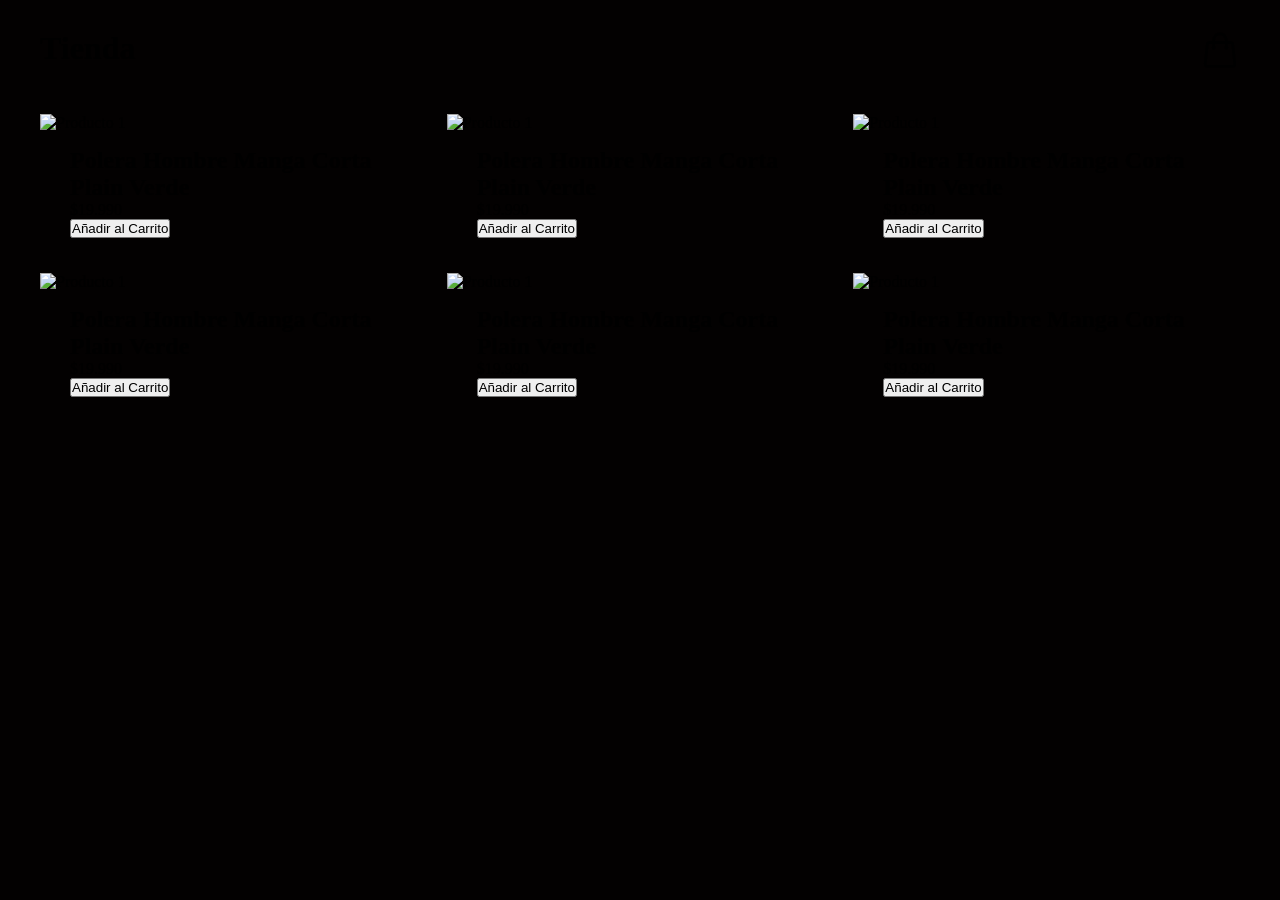
==== index.html @ 3d9fa872 "organizacion de los items" ====
<!DOCTYPE html>
<html lang="es">
<head>
    <meta charset="UTF-8">
    <meta name="viewport" content="width=device-width, initial-scale=1.0">
    <title>Tienda</title>
    <link rel="stylesheet" href="styles.css">
</head>
<body>
    <header>
        <h1>Tienda</h1>

        <div class="cart">
            <svg xmlns="http://www.w3.org/2000/svg" 
            fill="none"
             viewBox="0 0 24 24"
              stroke-width="1.5" 
              stroke="currentColor" 
              class="icon-cart">
             
  <path stroke-linecap="round" stroke-linejoin="round" d="M15.75 10.5V6a3.75 3.75 0 1 0-7.5 0v4.5m11.356-1.993 1.263 12c.07.665-.45 1.243-1.119 1.243H4.25a1.125 1.125 0 0 1-1.12-1.243l1.264-12A1.125 1.125 0 0 1 5.513 7.5h12.974c.576 0 1.059.435 1.119 1.007ZM8.625 10.5a.375.375 0 1 1-.75 0 .375.375 0 0 1 .75 0Zm7.5 0a.375.375 0 1 1-.75 0 .375.375 0 0 1 .75 0Z" />
</svg>
        </div>
    </header>

    <div class = "containerItems">
        <div>
            <figure>
                <img src="https://froens.cl/cdn/shop/files/froens-polera-hombre-manga-corta-plain-verde-frontal.webp?v=1769544587&width=1200" alt="Producto 1" />
            </figure>
            <div class="infoProduct">
                <h2>Polera Hombre Manga Corta Plain Verde</h2>
                <p class="price">$19.990</p>
                <button>Añadir al Carrito</button>
            </div>
        </div>
        <div>
            <figure>
                <img src="https://froens.cl/cdn/shop/files/froens-polera-hombre-manga-corta-plain-verde-frontal.webp?v=1769544587&width=1200" alt="Producto 1" />
            </figure>
            <div class="infoProduct">
                <h2>Polera Hombre Manga Corta Plain Verde</h2>
                <p class="price">$19.990</p>
                <button>Añadir al Carrito</button>
            </div>
        </div>
        <div>
            <figure>
                <img src="https://froens.cl/cdn/shop/files/froens-polera-hombre-manga-corta-plain-verde-frontal.webp?v=1769544587&width=1200" alt="Producto 1" />
            </figure>
            <div class="infoProduct">
                <h2>Polera Hombre Manga Corta Plain Verde</h2>
                <p class="price">$19.990</p>
                <button>Añadir al Carrito</button>
            </div>
        </div>
        <div>
            <figure>
                <img src="https://froens.cl/cdn/shop/files/froens-polera-hombre-manga-corta-plain-verde-frontal.webp?v=1769544587&width=1200" alt="Producto 1" />
            </figure>
            <div class="infoProduct">
                <h2>Polera Hombre Manga Corta Plain Verde</h2>
                <p class="price">$19.990</p>
                <button>Añadir al Carrito</button>
            </div>
        </div>
        <div>
            <figure>
                <img src="https://froens.cl/cdn/shop/files/froens-polera-hombre-manga-corta-plain-verde-frontal.webp?v=1769544587&width=1200" alt="Producto 1" />
            </figure>
            <div class="infoProduct">
                <h2>Polera Hombre Manga Corta Plain Verde</h2>
                <p class="price">$19.990</p>
                <button>Añadir al Carrito</button>
            </div>
        </div>
        <div>
            <figure>
                <img src="https://froens.cl/cdn/shop/files/froens-polera-hombre-manga-corta-plain-verde-frontal.webp?v=1769544587&width=1200" alt="Producto 1" />
            </figure>
            <div class="infoProduct">
                <h2>Polera Hombre Manga Corta Plain Verde</h2>
                <p class="price">$19.990</p>
                <button>Añadir al Carrito</button>
            </div>
        </div>
    </div>
</body>
</html>
---- styles.css ----
*::after,
*::before,
*{
    margin: 0;
    padding: 0;
    box-sizing: border-box;
}
body{
    margin: 0 auto;
    max-width: 1200px;
    font-family: 'Lato';
    background-color: #030101;
}
.icon-cart{
    width: 40px;
    height: 40px;
}
img{
    max-width: 100%;
}


header{
    display: flex;
    justify-content: space-between;
    padding: 30px 0 40px 0;
}


.containerItems{
    display: grid;
    grid-template-columns: repeat(3, 1fr); 
    gap: 20px;
    max-width: 1200px;
    margin: 0 auto;
}
.item{
    border-radius: 20px;
}
.item:hover{
    box-shadow: 0 10px 20px rgba(0, 0, 0, 0.20);
}
.infoProduct{
    padding: 15px 30px;
}
.item img{
    width: 100%;
    height: 300px;
    object-fit: cover;
    border-radius: 10px 10px 0 0;
}
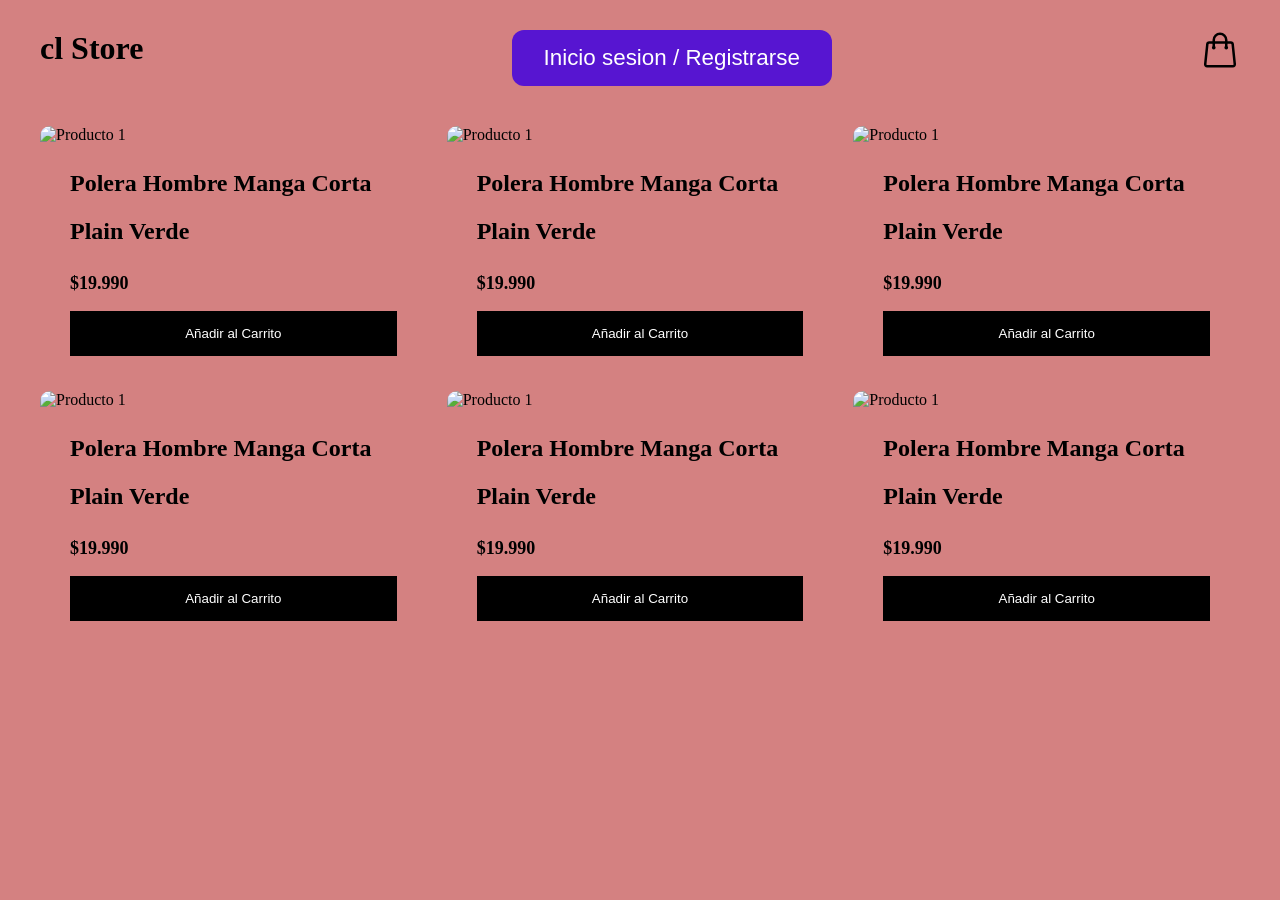
==== commit f6ce28fa: "Crear el inicio de usuario" ====
--- a/index.html
+++ b/index.html
@@ -3,13 +3,13 @@
 <head>
     <meta charset="UTF-8">
     <meta name="viewport" content="width=device-width, initial-scale=1.0">
-    <title>Tienda</title>
+    <title>CH Store</title>
     <link rel="stylesheet" href="styles.css">
 </head>
 <body>
     <header>
-        <h1>Tienda</h1>
-
+        <h1>cl Store</h1>
+<a href="destino.html" class="botonInicio">Inicio sesion / Registrarse</a>
         <div class="cart">
             <svg xmlns="http://www.w3.org/2000/svg" 
             fill="none"
@@ -17,14 +17,15 @@
               stroke-width="1.5" 
               stroke="currentColor" 
               class="icon-cart">
-             
-  <path stroke-linecap="round" stroke-linejoin="round" d="M15.75 10.5V6a3.75 3.75 0 1 0-7.5 0v4.5m11.356-1.993 1.263 12c.07.665-.45 1.243-1.119 1.243H4.25a1.125 1.125 0 0 1-1.12-1.243l1.264-12A1.125 1.125 0 0 1 5.513 7.5h12.974c.576 0 1.059.435 1.119 1.007ZM8.625 10.5a.375.375 0 1 1-.75 0 .375.375 0 0 1 .75 0Zm7.5 0a.375.375 0 1 1-.75 0 .375.375 0 0 1 .75 0Z" />
+  <path stroke-linecap="round" 
+  stroke-linejoin="round" 
+  d="M15.75 10.5V6a3.75 3.75 0 1 0-7.5 0v4.5m11.356-1.993 1.263 12c.07.665-.45 1.243-1.119 1.243H4.25a1.125 1.125 0 0 1-1.12-1.243l1.264-12A1.125 1.125 0 0 1 5.513 7.5h12.974c.576 0 1.059.435 1.119 1.007ZM8.625 10.5a.375.375 0 1 1-.75 0 .375.375 0 0 1 .75 0Zm7.5 0a.375.375 0 1 1-.75 0 .375.375 0 0 1 .75 0Z" />
 </svg>
-        </div>
+    </div>
     </header>
 
     <div class = "containerItems">
-        <div>
+        <div class="item">
             <figure>
                 <img src="https://froens.cl/cdn/shop/files/froens-polera-hombre-manga-corta-plain-verde-frontal.webp?v=1769544587&width=1200" alt="Producto 1" />
             </figure>
@@ -34,7 +35,7 @@
                 <button>Añadir al Carrito</button>
             </div>
         </div>
-        <div>
+        <div class="item">
             <figure>
                 <img src="https://froens.cl/cdn/shop/files/froens-polera-hombre-manga-corta-plain-verde-frontal.webp?v=1769544587&width=1200" alt="Producto 1" />
             </figure>
@@ -44,7 +45,7 @@
                 <button>Añadir al Carrito</button>
             </div>
         </div>
-        <div>
+        <div class="item">
             <figure>
                 <img src="https://froens.cl/cdn/shop/files/froens-polera-hombre-manga-corta-plain-verde-frontal.webp?v=1769544587&width=1200" alt="Producto 1" />
             </figure>
@@ -54,7 +55,7 @@
                 <button>Añadir al Carrito</button>
             </div>
         </div>
-        <div>
+        <div class="item">
             <figure>
                 <img src="https://froens.cl/cdn/shop/files/froens-polera-hombre-manga-corta-plain-verde-frontal.webp?v=1769544587&width=1200" alt="Producto 1" />
             </figure>
@@ -64,7 +65,7 @@
                 <button>Añadir al Carrito</button>
             </div>
         </div>
-        <div>
+        <div class="item">
             <figure>
                 <img src="https://froens.cl/cdn/shop/files/froens-polera-hombre-manga-corta-plain-verde-frontal.webp?v=1769544587&width=1200" alt="Producto 1" />
             </figure>
@@ -74,7 +75,7 @@
                 <button>Añadir al Carrito</button>
             </div>
         </div>
-        <div>
+        <div class="item">
             <figure>
                 <img src="https://froens.cl/cdn/shop/files/froens-polera-hombre-manga-corta-plain-verde-frontal.webp?v=1769544587&width=1200" alt="Producto 1" />
             </figure>
--- a/styles.css
+++ b/styles.css
@@ -9,7 +9,7 @@
     margin: 0 auto;
     max-width: 1200px;
     font-family: 'Lato';
-    background-color: #030101;
+    background-color: #d48181;
 }
 .icon-cart{
     width: 40px;
@@ -31,21 +31,53 @@
     display: grid;
     grid-template-columns: repeat(3, 1fr); 
     gap: 20px;
-    max-width: 1200px;
-    margin: 0 auto;
 }
 .item{
-    border-radius: 20px;
+    border-radius: 10px;
 }
 .item:hover{
-    box-shadow: 0 10px 20px rgba(0, 0, 0, 0.20);
+    box-shadow: 0 10px 20px rgba(143, 4, 4, 0.5);
 }
 .infoProduct{
     padding: 15px 30px;
+    line-height: 2;
+    display: flex;
+    flex-direction: column;
+    gap: 10px;
 }
 .item img{
     width: 100%;
     height: 300px;
     object-fit: cover;
     border-radius: 10px 10px 0 0;
-}+    transition: all 0.5s;
+}
+.item figure{
+    oerflow: hidden;
+}
+.item:hover img{
+    transform: scale(1.2);
+}
+.price{
+    font-size: 18px;
+    font-weight: 900;
+}
+.infoProduct button{
+    border: none;
+    background: none;
+    background-color: #000;
+    color: #fff;
+    padding: 15px 10px;
+    cursor: pointer
+}
+.botonInicio{
+    background-color: #5715d1;
+    border: none;
+    color: #fff;
+    padding: 15px 32px;
+    text-decoration: none;
+    font-size: 1.4rem;
+    border-radius: 12px;
+    font-family: sans-serif;
+}
+
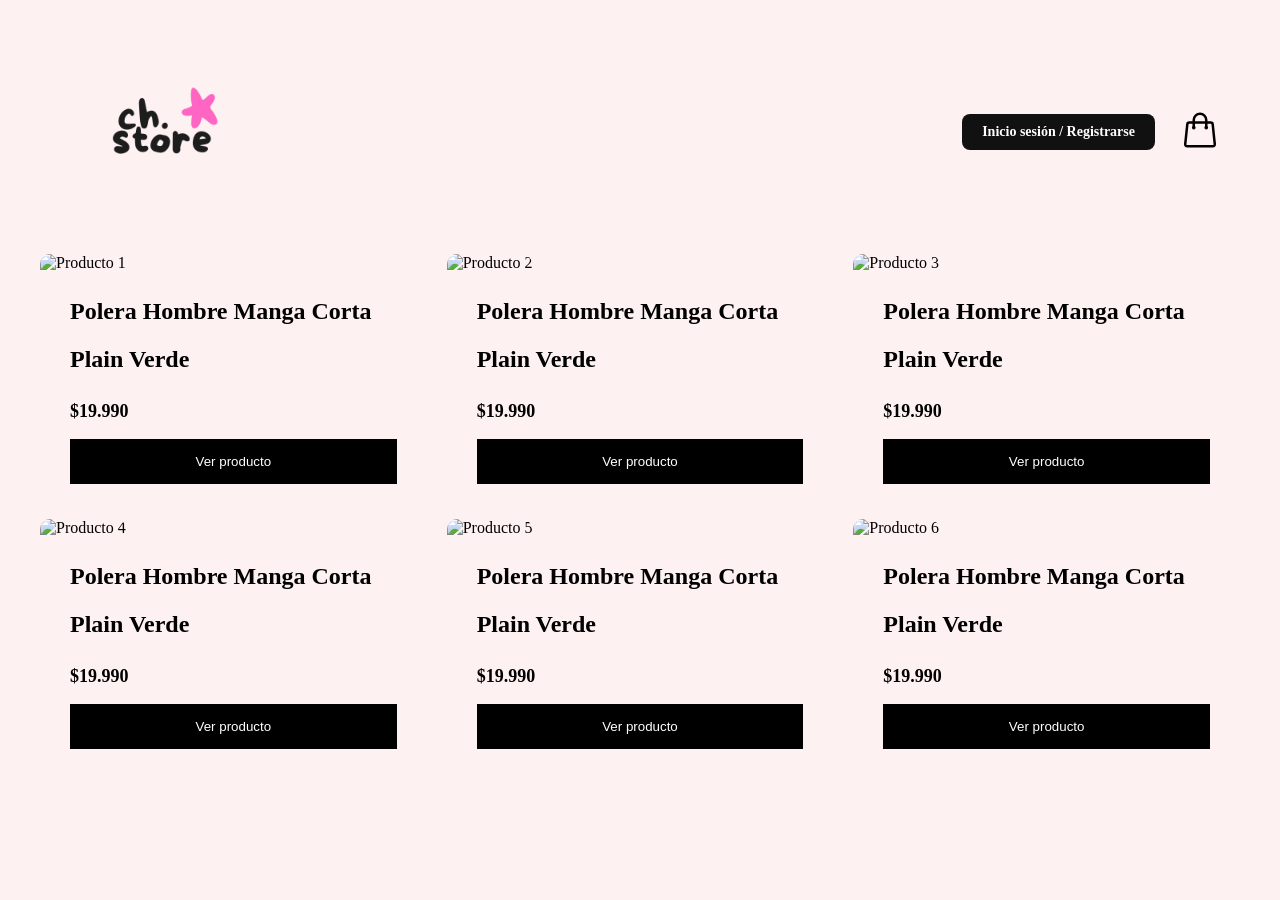
==== commit 2c8d0856: "termino del estilo de la pagina de informacion del producto" ====
--- a/index.html
+++ b/index.html
@@ -6,23 +6,24 @@
     <title>CH Store</title>
     <link rel="stylesheet" href="styles.css">
 </head>
-<body>
-    <header>
-        <h1>cl Store</h1>
-<a href="destino.html" class="botonInicio">Inicio sesion / Registrarse</a>
+<body class="pagina1">
+<header>
+    <!-- Logo a la izquierda -->
+    <a href="index.html">
+        <img src="img/logo3.png" alt="Logo CH Store" class="logo-principal">
+    </a>
+
+    <!-- Agrupamos el botón y el carrito a la derecha -->
+    <div class="menu-derecha">
+        <a href="destino.html" class="boton-pequeno">Inicio sesión / Registrarse</a>
+        
         <div class="cart">
-            <svg xmlns="http://www.w3.org/2000/svg" 
-            fill="none"
-             viewBox="0 0 24 24"
-              stroke-width="1.5" 
-              stroke="currentColor" 
-              class="icon-cart">
-  <path stroke-linecap="round" 
-  stroke-linejoin="round" 
-  d="M15.75 10.5V6a3.75 3.75 0 1 0-7.5 0v4.5m11.356-1.993 1.263 12c.07.665-.45 1.243-1.119 1.243H4.25a1.125 1.125 0 0 1-1.12-1.243l1.264-12A1.125 1.125 0 0 1 5.513 7.5h12.974c.576 0 1.059.435 1.119 1.007ZM8.625 10.5a.375.375 0 1 1-.75 0 .375.375 0 0 1 .75 0Zm7.5 0a.375.375 0 1 1-.75 0 .375.375 0 0 1 .75 0Z" />
-</svg>
+            <svg xmlns="http://www.w3.org/2000/svg" fill="none" viewBox="0 0 24 24" stroke-width="1.5" stroke="currentColor" class="icon-cart">
+                <path stroke-linecap="round" stroke-linejoin="round" d="M15.75 10.5V6a3.75 3.75 0 1 0-7.5 0v4.5m11.356-1.993 1.263 12c.07.665-.45 1.243-1.119 1.243H4.25a1.125 1.125 0 0 1-1.12-1.243l1.264-12A1.125 1.125 0 0 1 5.513 7.5h12.974c.576 0 1.059.435 1.119 1.007ZM8.625 10.5a.375.375 0 1 1-.75 0 .375.375 0 0 1 .75 0Zm7.5 0a.375.375 0 1 1-.75 0 .375.375 0 0 1 .75 0Z" />
+            </svg>
+        </div>
     </div>
-    </header>
+</header>
 
     <div class = "containerItems">
         <div class="item">
@@ -32,57 +33,57 @@
             <div class="infoProduct">
                 <h2>Polera Hombre Manga Corta Plain Verde</h2>
                 <p class="price">$19.990</p>
-                <button>Añadir al Carrito</button>
+                <button onclick="window.location.href='producto.html'">Ver producto</button>
             </div>
         </div>
         <div class="item">
             <figure>
-                <img src="https://froens.cl/cdn/shop/files/froens-polera-hombre-manga-corta-plain-verde-frontal.webp?v=1769544587&width=1200" alt="Producto 1" />
+                <img src="https://nikeclprod.vtexassets.com/arquivos/ids/1729784-800-800?v=639166222979870000&width=800&height=800&aspect=true" alt="Producto 2" />
             </figure>
             <div class="infoProduct">
                 <h2>Polera Hombre Manga Corta Plain Verde</h2>
                 <p class="price">$19.990</p>
-                <button>Añadir al Carrito</button>
+                <button onclick="window.location.href='producto.html'">Ver producto</button>
             </div>
         </div>
         <div class="item">
             <figure>
-                <img src="https://froens.cl/cdn/shop/files/froens-polera-hombre-manga-corta-plain-verde-frontal.webp?v=1769544587&width=1200" alt="Producto 1" />
+                <img src="https://tse1.explicit.bing.net/th/id/OIP.PDmEg2o34Rk-EbZ5YPATlgHaJL?r=0&rs=1&pid=ImgDetMain&o=7&rm=3" alt="Producto 3" />
             </figure>
             <div class="infoProduct">
                 <h2>Polera Hombre Manga Corta Plain Verde</h2>
                 <p class="price">$19.990</p>
-                <button>Añadir al Carrito</button>
+                <button onclick="window.location.href='producto.html'">Ver producto</button>
             </div>
         </div>
         <div class="item">
             <figure>
-                <img src="https://froens.cl/cdn/shop/files/froens-polera-hombre-manga-corta-plain-verde-frontal.webp?v=1769544587&width=1200" alt="Producto 1" />
+                <img src="https://www.tricot.cl/on/demandware.static/-/Sites-master-catalog-tricot/default/dw49025280/images/large/MD540090.jpg" alt="Producto 4" />
             </figure>
             <div class="infoProduct">
                 <h2>Polera Hombre Manga Corta Plain Verde</h2>
                 <p class="price">$19.990</p>
-                <button>Añadir al Carrito</button>
+                <button onclick="window.location.href='producto.html'">Ver producto</button>
             </div>
         </div>
         <div class="item">
             <figure>
-                <img src="https://froens.cl/cdn/shop/files/froens-polera-hombre-manga-corta-plain-verde-frontal.webp?v=1769544587&width=1200" alt="Producto 1" />
+                <img src="https://n.nordstrommedia.com/it/689ea261-3a51-41e1-81b9-c6ac6f38a009.jpeg?h=368&w=240&dpr=2" alt="Producto 5" />
             </figure>
             <div class="infoProduct">
                 <h2>Polera Hombre Manga Corta Plain Verde</h2>
                 <p class="price">$19.990</p>
-                <button>Añadir al Carrito</button>
+                <button onclick="window.location.href='producto.html'">Ver producto</button>
             </div>
         </div>
         <div class="item">
             <figure>
-                <img src="https://froens.cl/cdn/shop/files/froens-polera-hombre-manga-corta-plain-verde-frontal.webp?v=1769544587&width=1200" alt="Producto 1" />
+                <img src="https://nikeclprod.vtexassets.com/arquivos/ids/1623997-800-800?v=639072060466730000&width=800&height=800&aspect=true" alt="Producto 6" />
             </figure>
             <div class="infoProduct">
                 <h2>Polera Hombre Manga Corta Plain Verde</h2>
                 <p class="price">$19.990</p>
-                <button>Añadir al Carrito</button>
+                <button onclick="window.location.href='producto.html'">Ver producto</button>
             </div>
         </div>
     </div>
--- a/styles.css
+++ b/styles.css
@@ -5,11 +5,11 @@
     padding: 0;
     box-sizing: border-box;
 }
-body{
+body.pagina1{
     margin: 0 auto;
     max-width: 1200px;
     font-family: 'Lato';
-    background-color: #d48181;
+    background-color: #fdf1f1;
 }
 .icon-cart{
     width: 40px;
@@ -70,14 +70,120 @@
     padding: 15px 10px;
     cursor: pointer
 }
-.botonInicio{
-    background-color: #5715d1;
-    border: none;
-    color: #fff;
-    padding: 15px 32px;
-    text-decoration: none;
-    font-size: 1.4rem;
-    border-radius: 12px;
-    font-family: sans-serif;
+/* Modificamos el header para que centre los elementos verticalmente */
+header {
+    display: flex;
+    justify-content: space-between;
+    align-items: center; /* ESTO EVITA QUE EL BOTÓN SE ESTIRE HACIA ABAJO */
+    padding: 30px 20px 20px 20px;
 }
 
+/* El nuevo contenedor que pone el botón y el carrito uno al lado del otro */
+.menu-derecha {
+    display: flex;
+    align-items: center;
+    gap: 25px; /* Espacio de separación entre el botón y el carrito */
+}
+
+/* El nuevo estilo del botón */
+.boton-pequeno {
+    background-color: #f5e4e477;    /* Color de fondo negro (más elegante) */
+    color: #fff;               /* Texto blanco */
+    padding: 10px 20px;        /* Tamaño del botón */
+    text-decoration: none;     /* Quita el subrayado */
+    font-size: 14px;           
+    font-weight: bold;
+    border-radius: 8px;        /* Bordes ligeramente redondeados */
+    transition: background-color 0.3s ease; /* Efecto suave */
+}
+
+/* Efecto cuando pasas el mouse por encima del botón */
+.boton-pequeno:hover {
+    background-color: #444; 
+}/* Modificamos el header para que centre los elementos verticalmente */
+header {
+    display: flex;
+    justify-content: space-between;
+    align-items: center; /* ESTO EVITA QUE EL BOTÓN SE ESTIRE HACIA ABAJO */
+    padding: 30px 20px 20px 20px;
+}
+
+/* El nuevo contenedor que pone el botón y el carrito uno al lado del otro */
+.menu-derecha {
+    display: flex;
+    align-items: center;
+    gap: 25px; /* Espacio de separación entre el botón y el carrito */
+}
+
+/* El nuevo estilo del botón */
+.boton-pequeno {
+    background-color: #111;    /* Color de fondo negro (más elegante) */
+    color: #fff;               /* Texto blanco */
+    padding: 10px 20px;        /* Tamaño del botón */
+    text-decoration: none;     /* Quita el subrayado */
+    font-size: 14px;           
+    font-weight: bold;
+    border-radius: 8px;        /* Bordes ligeramente redondeados */
+    transition: background-color 0.3s ease; /* Efecto suave */
+}
+
+/* Efecto cuando pasas el mouse por encima del botón */
+.boton-pequeno:hover {
+    background-color: #444; 
+}
+
+
+body.pagina2{
+    margin: 0 auto;
+    padding: 0;
+    font-family: 'Lato';
+    background: linear-gradient(150deg, #d48181, #000);
+    height: 100vh;
+}
+.formulario{
+    position: absolute;
+    top: 50%;
+    left: 50%;
+    transform: translate(-50%, -50%);
+    width: 400px;
+    background: white;  
+} 
+.formulario h1{
+    text-align: center;
+    padding: 0 0 20px 0;
+    border-bottom: 1px solid silver;
+}  
+.formulario form{
+    padding: 0 40px;
+    box-sizing: border-box;
+}
+form .username{
+    position: relative;
+    border-bottom: 2px solid silver;
+    margin: 30px 0;
+}
+.username input{
+    width: 100%;
+    padding: 0 5px;
+    height: 40px;
+    font-size: 16px;
+    border: none;
+    background: none;
+    outline: none;
+}
+.username label{
+    position: absolute;
+    top: 50%;
+    left: 5px;
+    color: #999;
+    transform: translateY(-50%);
+    font-size: 16px;
+    pointer-events: none;
+    transition: .5s;
+}
+
+.logo-principal {
+    height: 200px; /* ⬅️ Bajamos el tamaño a 80px para que encaje perfecto en el encabezado */
+    width: auto;
+    object-fit: contain;
+}
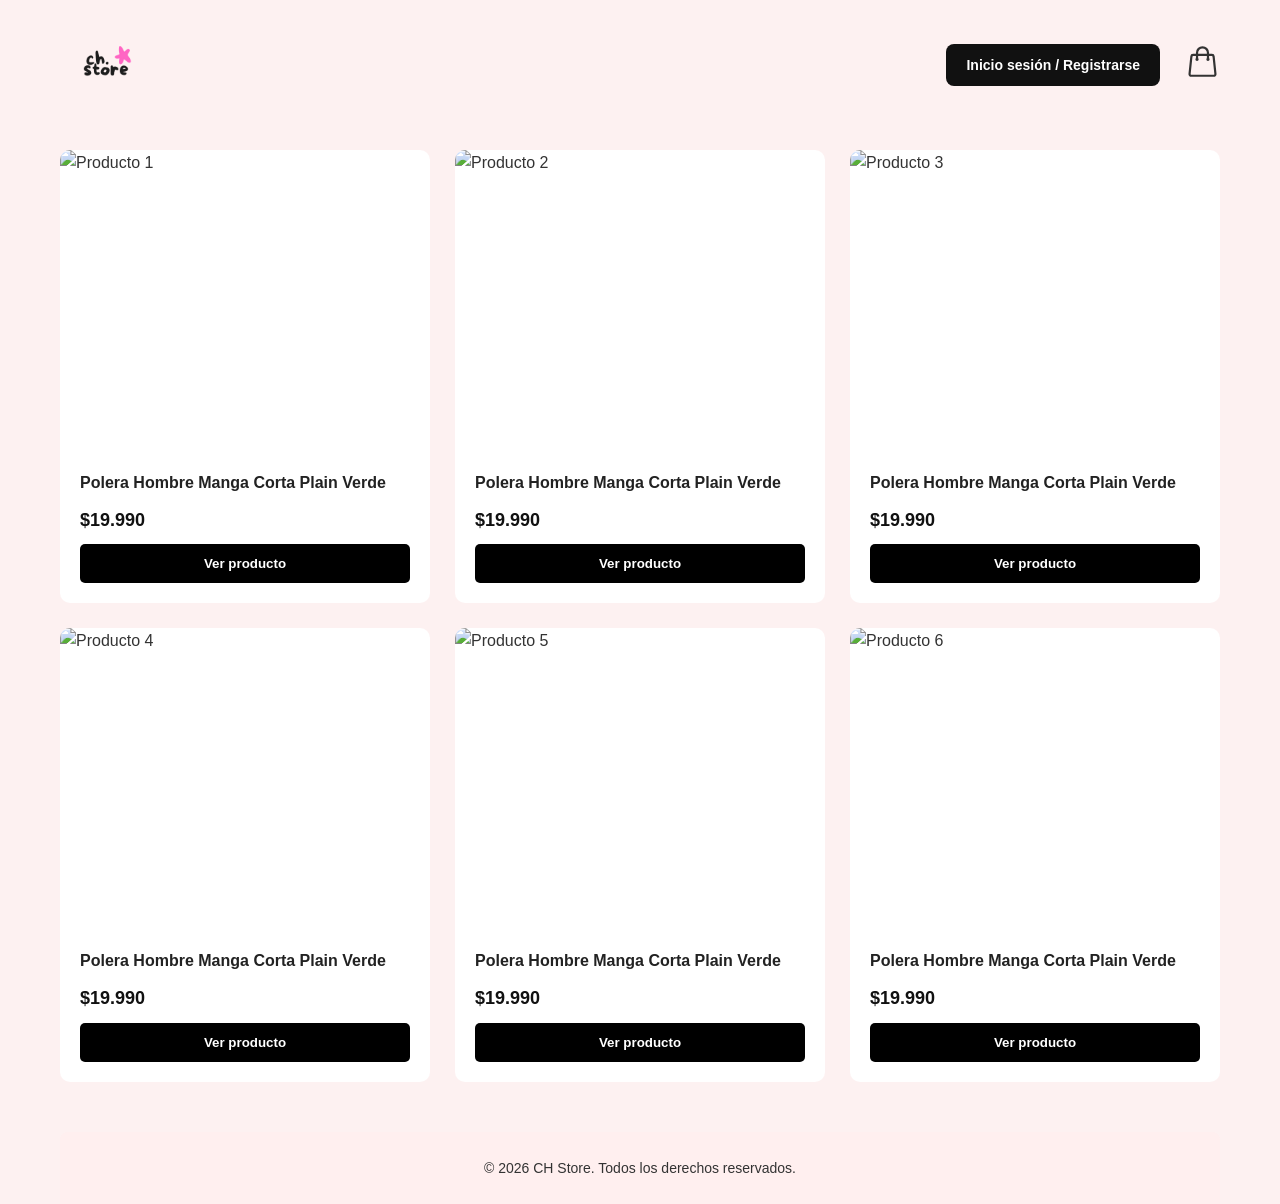
==== commit 0ffe8f85: "corrigiendo errores del codigo" ====
--- a/index.html
+++ b/index.html
@@ -7,85 +7,102 @@
     <link rel="stylesheet" href="styles.css">
 </head>
 <body class="pagina1">
-<header>
-    <!-- Logo a la izquierda -->
-    <a href="index.html">
-        <img src="img/logo3.png" alt="Logo CH Store" class="logo-principal">
-    </a>
+    <header>
 
-    <!-- Agrupamos el botón y el carrito a la derecha -->
-    <div class="menu-derecha">
-        <a href="destino.html" class="boton-pequeno">Inicio sesión / Registrarse</a>
-        
-        <div class="cart">
-            <svg xmlns="http://www.w3.org/2000/svg" fill="none" viewBox="0 0 24 24" stroke-width="1.5" stroke="currentColor" class="icon-cart">
-                <path stroke-linecap="round" stroke-linejoin="round" d="M15.75 10.5V6a3.75 3.75 0 1 0-7.5 0v4.5m11.356-1.993 1.263 12c.07.665-.45 1.243-1.119 1.243H4.25a1.125 1.125 0 0 1-1.12-1.243l1.264-12A1.125 1.125 0 0 1 5.513 7.5h12.974c.576 0 1.059.435 1.119 1.007ZM8.625 10.5a.375.375 0 1 1-.75 0 .375.375 0 0 1 .75 0Zm7.5 0a.375.375 0 1 1-.75 0 .375.375 0 0 1 .75 0Z" />
-            </svg>
-        </div>
-    </div>
-</header>
+        <a href="index.html">
+            <img src="img/logo3.png" alt="Logo CH Store" class="logo-principal">
+        </a>
 
-    <div class = "containerItems">
-        <div class="item">
-            <figure>
-                <img src="https://froens.cl/cdn/shop/files/froens-polera-hombre-manga-corta-plain-verde-frontal.webp?v=1769544587&width=1200" alt="Producto 1" />
-            </figure>
-            <div class="infoProduct">
-                <h2>Polera Hombre Manga Corta Plain Verde</h2>
-                <p class="price">$19.990</p>
-                <button onclick="window.location.href='producto.html'">Ver producto</button>
+  
+        <nav class="menu-derecha">
+            <a href="destino.html" class="boton-pequeno">Inicio sesión / Registrarse</a>
+            
+            <div class="cart">
+                <svg xmlns="http://www.w3.org/2000/svg" fill="none" viewBox="0 0 24 24" stroke-width="1.5" stroke="currentColor" class="icon-cart">
+                    <path stroke-linecap="round" stroke-linejoin="round" d="M15.75 10.5V6a3.75 3.75 0 1 0-7.5 0v4.5m11.356-1.993 1.263 12c.07.665-.45 1.243-1.119 1.243H4.25a1.125 1.125 0 0 1-1.12-1.243l1.264-12A1.125 1.125 0 0 1 5.513 7.5h12.974c.576 0 1.059.435 1.119 1.007ZM8.625 10.5a.375.375 0 1 1-.75 0 .375.375 0 0 1 .75 0Zm7.5 0a.375.375 0 1 1-.75 0 .375.375 0 0 1 .75 0Z" />
+                </svg>
             </div>
-        </div>
-        <div class="item">
-            <figure>
-                <img src="https://nikeclprod.vtexassets.com/arquivos/ids/1729784-800-800?v=639166222979870000&width=800&height=800&aspect=true" alt="Producto 2" />
-            </figure>
-            <div class="infoProduct">
-                <h2>Polera Hombre Manga Corta Plain Verde</h2>
-                <p class="price">$19.990</p>
-                <button onclick="window.location.href='producto.html'">Ver producto</button>
-            </div>
-        </div>
-        <div class="item">
-            <figure>
-                <img src="https://tse1.explicit.bing.net/th/id/OIP.PDmEg2o34Rk-EbZ5YPATlgHaJL?r=0&rs=1&pid=ImgDetMain&o=7&rm=3" alt="Producto 3" />
-            </figure>
-            <div class="infoProduct">
-                <h2>Polera Hombre Manga Corta Plain Verde</h2>
-                <p class="price">$19.990</p>
-                <button onclick="window.location.href='producto.html'">Ver producto</button>
-            </div>
-        </div>
-        <div class="item">
-            <figure>
-                <img src="https://www.tricot.cl/on/demandware.static/-/Sites-master-catalog-tricot/default/dw49025280/images/large/MD540090.jpg" alt="Producto 4" />
-            </figure>
-            <div class="infoProduct">
-                <h2>Polera Hombre Manga Corta Plain Verde</h2>
-                <p class="price">$19.990</p>
-                <button onclick="window.location.href='producto.html'">Ver producto</button>
-            </div>
-        </div>
-        <div class="item">
-            <figure>
-                <img src="https://n.nordstrommedia.com/it/689ea261-3a51-41e1-81b9-c6ac6f38a009.jpeg?h=368&w=240&dpr=2" alt="Producto 5" />
-            </figure>
-            <div class="infoProduct">
-                <h2>Polera Hombre Manga Corta Plain Verde</h2>
-                <p class="price">$19.990</p>
-                <button onclick="window.location.href='producto.html'">Ver producto</button>
-            </div>
-        </div>
-        <div class="item">
-            <figure>
-                <img src="https://nikeclprod.vtexassets.com/arquivos/ids/1623997-800-800?v=639072060466730000&width=800&height=800&aspect=true" alt="Producto 6" />
-            </figure>
-            <div class="infoProduct">
-                <h2>Polera Hombre Manga Corta Plain Verde</h2>
-                <p class="price">$19.990</p>
-                <button onclick="window.location.href='producto.html'">Ver producto</button>
-            </div>
-        </div>
-    </div>
+        </nav>
+    </header>
+
+
+    <main>
+  
+        <section class="containerItems">
+            
+
+            <article class="item">
+                <figure>
+                    <img src="https://froens.cl/cdn/shop/files/froens-polera-hombre-manga-corta-plain-verde-frontal.webp?v=1769544587&width=1200" alt="Producto 1" />
+                </figure>
+                <div class="infoProduct">
+                    <h2>Polera Hombre Manga Corta Plain Verde</h2>
+                    <p class="price">$19.990</p>
+                    <button onclick="window.location.href='producto.html'">Ver producto</button>
+                </div>
+            </article>
+
+            <article class="item">
+                <figure>
+                    <img src="https://nikeclprod.vtexassets.com/arquivos/ids/1729784-800-800?v=639166222979870000&width=800&height=800&aspect=true" alt="Producto 2" />
+                </figure>
+                <div class="infoProduct">
+                    <h2>Polera Hombre Manga Corta Plain Verde</h2>
+                    <p class="price">$19.990</p>
+                    <button onclick="window.location.href='producto.html'">Ver producto</button>
+                </div>
+            </article>
+
+            <article class="item">
+                <figure>
+                    <img src="https://tse1.explicit.bing.net/th/id/OIP.PDmEg2o34Rk-EbZ5YPATlgHaJL?r=0&rs=1&pid=ImgDetMain&o=7&rm=3" alt="Producto 3" />
+                </figure>
+                <div class="infoProduct">
+                    <h2>Polera Hombre Manga Corta Plain Verde</h2>
+                    <p class="price">$19.990</p>
+                    <button onclick="window.location.href='producto.html'">Ver producto</button>
+                </div>
+            </article>
+
+            <article class="item">
+                <figure>
+                    <img src="https://www.tricot.cl/on/demandware.static/-/Sites-master-catalog-tricot/default/dw49025280/images/large/MD540090.jpg" alt="Producto 4" />
+                </figure>
+                <div class="infoProduct">
+                    <h2>Polera Hombre Manga Corta Plain Verde</h2>
+                    <p class="price">$19.990</p>
+                    <button onclick="window.location.href='producto.html'">Ver producto</button>
+                </div>
+            </article>
+
+            <article class="item">
+                <figure>
+                    <img src="https://n.nordstrommedia.com/it/689ea261-3a51-41e1-81b9-c6ac6f38a009.jpeg?h=368&w=240&dpr=2" alt="Producto 5" />
+                </figure>
+                <div class="infoProduct">
+                    <h2>Polera Hombre Manga Corta Plain Verde</h2>
+                    <p class="price">$19.990</p>
+                    <button onclick="window.location.href='producto.html'">Ver producto</button>
+                </div>
+            </article>
+
+            <article class="item">
+                <figure>
+                    <img src="https://nikeclprod.vtexassets.com/arquivos/ids/1623997-800-800?v=639072060466730000&width=800&height=800&aspect=true" alt="Producto 6" />
+                </figure>
+                <div class="infoProduct">
+                    <h2>Polera Hombre Manga Corta Plain Verde</h2>
+                    <p class="price">$19.990</p>
+                    <button onclick="window.location.href='producto.html'">Ver producto</button>
+                </div>
+            </article>
+
+        </section>
+    </main>
+
+
+    <footer>
+        <p>&copy; 2026 CH Store. Todos los derechos reservados.</p>
+    </footer>
 </body>
 </html>
--- a/styles.css
+++ b/styles.css
@@ -1,189 +1,477 @@
-*::after,
+
+*,
 *::before,
-*{
+*::after {
     margin: 0;
     padding: 0;
     box-sizing: border-box;
 }
-body.pagina1{
+
+body {
+    font-family: 'Lato', 'Ubuntu', sans-serif;
+    color: #333;
+    background-color: #fdf1f1;
+    line-height: 1.6;
+}
+
+body.pagina1,
+body.pagina3 {
+    max-width: 1200px;
     margin: 0 auto;
-    max-width: 1200px;
-    font-family: 'Lato';
-    background-color: #fdf1f1;
-}
-.icon-cart{
-    width: 40px;
-    height: 40px;
-}
-img{
+    padding: 0 20px;
+}
+
+img {
     max-width: 100%;
-}
-
-
-header{
+    height: auto;
+    display: block;
+}
+
+
+
+header {
     display: flex;
     justify-content: space-between;
-    padding: 30px 0 40px 0;
-}
-
-
-.containerItems{
+    align-items: center;
+    padding: 20px 0;
+}
+
+.logo-principal {
+    height: 90px;
+    width: auto;
+    object-fit: contain;
+}
+
+.menu-derecha {
+    display: flex;
+    align-items: center;
+    gap: 25px;
+}
+
+.boton-pequeno {
+    background-color: #111;
+    color: #fff;
+    padding: 10px 20px;
+    text-decoration: none;
+    font-size: 14px;
+    font-weight: bold;
+    border-radius: 8px;
+    transition: background-color 0.3s ease;
+}
+
+.boton-pequeno:hover {
+    background-color: #444;
+}
+
+.icon-cart {
+    width: 35px;
+    height: 35px;
+    cursor: pointer;
+}
+
+
+.containerItems {
     display: grid;
-    grid-template-columns: repeat(3, 1fr); 
-    gap: 20px;
-}
-.item{
+    grid-template-columns: repeat(3, 1fr);
+    gap: 25px;
+    margin-top: 20px;
+}
+
+.item {
     border-radius: 10px;
-}
-.item:hover{
-    box-shadow: 0 10px 20px rgba(143, 4, 4, 0.5);
-}
-.infoProduct{
-    padding: 15px 30px;
-    line-height: 2;
+    background-color: #fff;
+    overflow: hidden;
+    transition: transform 0.3s ease, box-shadow 0.3s ease;
+}
+
+.item:hover {
+    box-shadow: 0 10px 20px rgba(143, 4, 4, 0.2);
+    transform: translateY(-5px);
+}
+
+.item figure {
+    overflow: hidden;
+    height: 300px;
+}
+
+.item img {
+    width: 100%;
+    height: 100%;
+    object-fit: cover;
+    transition: transform 0.5s ease;
+}
+
+.item:hover img {
+    transform: scale(1.1);
+}
+
+.infoProduct {
+    padding: 20px;
     display: flex;
     flex-direction: column;
     gap: 10px;
 }
-.item img{
-    width: 100%;
-    height: 300px;
-    object-fit: cover;
-    border-radius: 10px 10px 0 0;
-    transition: all 0.5s;
-}
-.item figure{
-    oerflow: hidden;
-}
-.item:hover img{
-    transform: scale(1.2);
-}
-.price{
+
+.infoProduct h2 {
+    font-size: 16px;
+    color: #222;
+}
+
+.price {
     font-size: 18px;
     font-weight: 900;
-}
-.infoProduct button{
+    color: #111;
+}
+
+.infoProduct button {
     border: none;
-    background: none;
     background-color: #000;
     color: #fff;
-    padding: 15px 10px;
-    cursor: pointer
-}
-/* Modificamos el header para que centre los elementos verticalmente */
-header {
-    display: flex;
-    justify-content: space-between;
-    align-items: center; /* ESTO EVITA QUE EL BOTÓN SE ESTIRE HACIA ABAJO */
-    padding: 30px 20px 20px 20px;
-}
-
-/* El nuevo contenedor que pone el botón y el carrito uno al lado del otro */
-.menu-derecha {
-    display: flex;
-    align-items: center;
-    gap: 25px; /* Espacio de separación entre el botón y el carrito */
-}
-
-/* El nuevo estilo del botón */
-.boton-pequeno {
-    background-color: #f5e4e477;    /* Color de fondo negro (más elegante) */
-    color: #fff;               /* Texto blanco */
-    padding: 10px 20px;        /* Tamaño del botón */
-    text-decoration: none;     /* Quita el subrayado */
-    font-size: 14px;           
-    font-weight: bold;
-    border-radius: 8px;        /* Bordes ligeramente redondeados */
-    transition: background-color 0.3s ease; /* Efecto suave */
-}
-
-/* Efecto cuando pasas el mouse por encima del botón */
-.boton-pequeno:hover {
-    background-color: #444; 
-}/* Modificamos el header para que centre los elementos verticalmente */
-header {
-    display: flex;
-    justify-content: space-between;
-    align-items: center; /* ESTO EVITA QUE EL BOTÓN SE ESTIRE HACIA ABAJO */
-    padding: 30px 20px 20px 20px;
-}
-
-/* El nuevo contenedor que pone el botón y el carrito uno al lado del otro */
-.menu-derecha {
-    display: flex;
-    align-items: center;
-    gap: 25px; /* Espacio de separación entre el botón y el carrito */
-}
-
-/* El nuevo estilo del botón */
-.boton-pequeno {
-    background-color: #111;    /* Color de fondo negro (más elegante) */
-    color: #fff;               /* Texto blanco */
-    padding: 10px 20px;        /* Tamaño del botón */
-    text-decoration: none;     /* Quita el subrayado */
-    font-size: 14px;           
-    font-weight: bold;
-    border-radius: 8px;        /* Bordes ligeramente redondeados */
-    transition: background-color 0.3s ease; /* Efecto suave */
-}
-
-/* Efecto cuando pasas el mouse por encima del botón */
-.boton-pequeno:hover {
-    background-color: #444; 
-}
-
-
-body.pagina2{
-    margin: 0 auto;
-    padding: 0;
-    font-family: 'Lato';
-    background: linear-gradient(150deg, #d48181, #000);
-    height: 100vh;
-}
-.formulario{
-    position: absolute;
-    top: 50%;
-    left: 50%;
-    transform: translate(-50%, -50%);
-    width: 400px;
-    background: white;  
-} 
-.formulario h1{
+    padding: 12px 10px;
+    cursor: pointer;
+    font-weight: bold;
+    border-radius: 5px;
+    transition: background-color 0.3s ease;
+}
+
+.infoProduct button:hover {
+    background-color: #333;
+}
+
+
+body.pagina2 {
+    display: flex;
+    flex-direction: column;
+    align-items: center;
+    justify-content: center;
+    min-height: 100vh;
+    margin: 0;
+    background-color: #2c2c2c;
+}
+
+.formulario {
+    background-color: #f2d5d5;
+    width: 100%;
+    max-width: 420px;
+    padding: 40px;
+    border-radius: 10px;
+    box-shadow: 0 8px 24px rgba(0, 0, 0, 0.3);
+}
+
+.formulario h1 {
     text-align: center;
-    padding: 0 0 20px 0;
-    border-bottom: 1px solid silver;
-}  
-.formulario form{
-    padding: 0 40px;
-    box-sizing: border-box;
-}
-form .username{
+    padding-bottom: 15px;
+    border-bottom: 1px solid #ccc;
+    font-size: 24px;
+    color: #222;
+}
+
+.formulario form {
+    margin-top: 20px;
+}
+
+form .username {
     position: relative;
     border-bottom: 2px solid silver;
-    margin: 30px 0;
-}
-.username input{
+    margin: 25px 0 10px 0;
+}
+
+.username input {
     width: 100%;
     padding: 0 5px;
     height: 40px;
     font-size: 16px;
     border: none;
-    background: none;
+    background: transparent;
     outline: none;
 }
-.username label{
+
+.username label {
     position: absolute;
     top: 50%;
     left: 5px;
-    color: #999;
+    color: #777;
     transform: translateY(-50%);
+    font-size: 15px;
+    pointer-events: none;
+    transition: 0.3s ease;
+}
+
+.username input:focus ~ label,
+.username input:valid ~ label {
+    top: -5px;
+    color: #551a57;
+    font-size: 12px;
+    font-weight: bold;
+}
+
+.mensaje-error {
+    color: #ff3333;
+    font-size: 13px;
+    font-weight: bold;
+    display: block;
+    margin-bottom: 15px;
+    min-height: 18px;
+    text-align: left;
+}
+
+.recordar {
+    margin: 10px 0 20px 0;
+    color: #1a08c0;
+    font-size: 14px;
+    cursor: pointer;
+}
+
+.recordar:hover {
+    text-decoration: underline;
+}
+
+input[type="submit"] {
+    width: 100%;
+    height: 45px;
+    border: none;
+    background: #551a57;
+    border-radius: 25px;
     font-size: 16px;
-    pointer-events: none;
-    transition: .5s;
-}
-
-.logo-principal {
-    height: 200px; /* ⬅️ Bajamos el tamaño a 80px para que encaje perfecto en el encabezado */
-    width: auto;
-    object-fit: contain;
-}
+    font-weight: bold;
+    color: #ffffff;
+    cursor: pointer;
+    transition: background-color 0.3s ease;
+}
+
+input[type="submit"]:hover {
+    background-color: #3b103c;
+}
+
+.registro {
+    margin-top: 20px;
+    text-align: center;
+    font-size: 14px;
+    color: #111;
+}
+
+.registro a {
+    color: #551a57;
+    font-weight: bold;
+    text-decoration: none;
+}
+
+.registro a:hover {
+    text-decoration: underline;
+}
+
+
+.container-titulo {
+    padding: 20px;
+    background-color: #fdd5d5;
+    margin-bottom: 40px;
+    color: #181111;
+    font-weight: bold;
+    font-size: 20px;
+    border-radius: 8px;
+}
+
+.pagina3 main {
+    display: flex;
+    gap: 40px;
+    margin-bottom: 60px;
+}
+
+.container-img {
+    background-color: #ffffff;
+    flex: 1;
+    padding: 20px;
+    border-radius: 10px;
+}
+
+.container-img img {
+    width: 70%;
+    height: auto;
+    display: block;
+    margin: 0 auto;
+    border-radius: 8px;
+}
+
+.container-info-producto {
+    flex: 1;
+    display: flex;
+    flex-direction: column;
+}
+
+.container-precio {
+    padding-bottom: 20px;
+    border-bottom: 1px solid #f3cbcb;
+    display: flex;
+    align-items: center;
+    justify-content: space-between;
+}
+
+.container-precio span {
+    font-size: 28px;
+    font-weight: bold;
+}
+
+.containerDetalle {
+    padding: 20px 0;
+}
+
+.form-group {
+    display: flex;
+    align-items: center;
+    gap: 20px;
+    margin-bottom: 15px;
+}
+
+.form-group label {
+    width: 80px;
+    color: #000;
+    font-weight: 700;
+}
+
+.form-group select {
+    width: 250px;
+    border: 1px solid #ccc;
+    padding: 10px 12px;
+    background-color: #c6cdd3;
+    border-radius: 5px;
+    outline: none;
+    color: #0c0701;
+}
+
+.add-cart {
+    display: flex;
+    align-items: center;
+    gap: 15px;
+    margin-top: 20px;
+    padding: 12px 15px;
+    background-color: #d6d2d2;
+    border-radius: 5px;
+}
+
+.container-quantity {
+    display: flex;
+    align-items: center;
+    gap: 10px;
+}
+
+.container-quantity input {
+    width: 60px;
+    padding: 8px;
+    border: 1px solid #ccc;
+    border-radius: 5px;
+    text-align: center;
+}
+
+.btn-agregar {
+    background-color: #111;
+    color: #fff;
+    padding: 10px 18px;
+    border: none;
+    font-size: 15px;
+    font-weight: bold;
+    cursor: pointer;
+    border-radius: 5px;
+    display: inline-flex;
+    align-items: center;
+    gap: 8px;
+    transition: background-color 0.3s ease;
+}
+
+.btn-agregar:hover {
+    background-color: #444;
+}
+
+.container-descripcion {
+    display: flex;
+    flex-direction: column;
+    border-top: 1px solid #e0e0e0;
+    padding: 20px 0;
+}
+
+.titulo-descrip {
+    display: flex;
+    align-items: center;
+    justify-content: space-between;
+    cursor: pointer;
+    font-size: 16px;
+    margin-bottom: 10px;
+}
+
+.container-descripcion p {
+    color: #444;
+    font-size: 14px;
+    line-height: 1.6;
+}
+
+
+.container-related-products h2 {
+    text-align: center;
+    margin-bottom: 30px;
+    font-size: 22px;
+}
+
+.card-list-productos {
+    display: grid;
+    grid-template-columns: repeat(4, 1fr);
+    gap: 20px;
+}
+
+.card {
+    cursor: pointer;
+    background: #fff;
+    border-radius: 8px;
+    padding: 15px;
+    transition: transform 0.3s ease;
+}
+
+.card:hover {
+    transform: translateY(-5px);
+}
+
+.card-img {
+    margin-bottom: 10px;
+}
+
+.card-img img {
+    width: 100%;
+    height: 250px;
+    object-fit: cover;
+    border-radius: 6px;
+    box-shadow: 0 2px 6px rgba(0, 0, 0, 0.1);
+}
+
+.info-card {
+    display: flex;
+    justify-content: space-between;
+    align-items: center;
+}
+
+.texto-producto h3 {
+    font-size: 14px;
+    font-weight: bold;
+    color: #222;
+}
+
+.texto-producto p.categoria {
+    color: #777;
+    font-size: 12px;
+}
+
+.precio {
+    font-weight: bold;
+    color: #111;
+}
+
+footer {
+    padding: 25px;
+    background-color: #ffefef;
+    margin-top: 50px;
+    text-align: center;
+    color: #333;
+    font-size: 14px;
+    border-radius: 8px 8px 0 0;
+}
+
+.hidden {
+    display: none;
+}
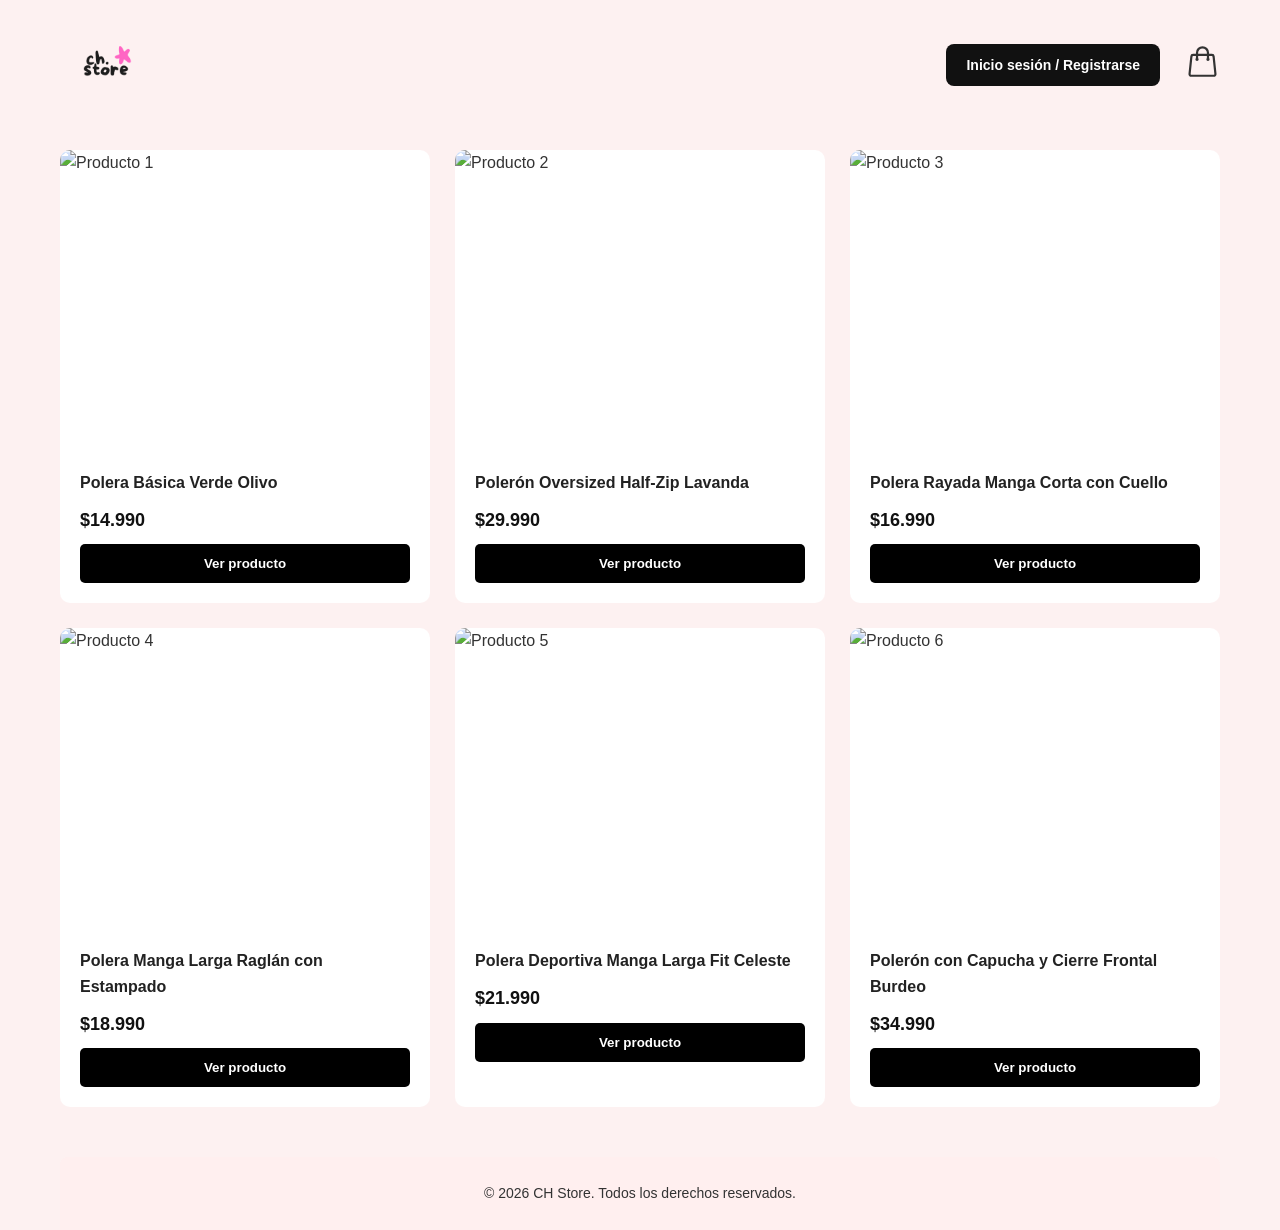
==== commit 2a4b7454: "corrigiendo detalles de todo el codigo" ====
--- a/index.html
+++ b/index.html
@@ -3,17 +3,15 @@
 <head>
     <meta charset="UTF-8">
     <meta name="viewport" content="width=device-width, initial-scale=1.0">
-    <title>CH Store</title>
+    <title>CH.Store</title>
     <link rel="stylesheet" href="styles.css">
 </head>
 <body class="pagina1">
     <header>
-
         <a href="index.html">
             <img src="img/logo3.png" alt="Logo CH Store" class="logo-principal">
         </a>
 
-  
         <nav class="menu-derecha">
             <a href="destino.html" class="boton-pequeno">Inicio sesión / Registrarse</a>
             
@@ -25,19 +23,16 @@
         </nav>
     </header>
 
-
     <main>
-  
         <section class="containerItems">
-            
 
             <article class="item">
                 <figure>
                     <img src="https://froens.cl/cdn/shop/files/froens-polera-hombre-manga-corta-plain-verde-frontal.webp?v=1769544587&width=1200" alt="Producto 1" />
                 </figure>
                 <div class="infoProduct">
-                    <h2>Polera Hombre Manga Corta Plain Verde</h2>
-                    <p class="price">$19.990</p>
+                    <h2>Polera Básica Verde Olivo</h2>
+                    <p class="price">$14.990</p>
                     <button onclick="window.location.href='producto.html'">Ver producto</button>
                 </div>
             </article>
@@ -47,8 +42,8 @@
                     <img src="https://nikeclprod.vtexassets.com/arquivos/ids/1729784-800-800?v=639166222979870000&width=800&height=800&aspect=true" alt="Producto 2" />
                 </figure>
                 <div class="infoProduct">
-                    <h2>Polera Hombre Manga Corta Plain Verde</h2>
-                    <p class="price">$19.990</p>
+                    <h2>Polerón Oversized Half-Zip Lavanda</h2>
+                    <p class="price">$29.990</p>
                     <button onclick="window.location.href='producto.html'">Ver producto</button>
                 </div>
             </article>
@@ -58,8 +53,8 @@
                     <img src="https://tse1.explicit.bing.net/th/id/OIP.PDmEg2o34Rk-EbZ5YPATlgHaJL?r=0&rs=1&pid=ImgDetMain&o=7&rm=3" alt="Producto 3" />
                 </figure>
                 <div class="infoProduct">
-                    <h2>Polera Hombre Manga Corta Plain Verde</h2>
-                    <p class="price">$19.990</p>
+                    <h2>Polera Rayada Manga Corta con Cuello</h2>
+                    <p class="price">$16.990</p>
                     <button onclick="window.location.href='producto.html'">Ver producto</button>
                 </div>
             </article>
@@ -69,8 +64,8 @@
                     <img src="https://www.tricot.cl/on/demandware.static/-/Sites-master-catalog-tricot/default/dw49025280/images/large/MD540090.jpg" alt="Producto 4" />
                 </figure>
                 <div class="infoProduct">
-                    <h2>Polera Hombre Manga Corta Plain Verde</h2>
-                    <p class="price">$19.990</p>
+                    <h2>Polera Manga Larga Raglán con Estampado</h2>
+                    <p class="price">$18.990</p>
                     <button onclick="window.location.href='producto.html'">Ver producto</button>
                 </div>
             </article>
@@ -80,8 +75,8 @@
                     <img src="https://n.nordstrommedia.com/it/689ea261-3a51-41e1-81b9-c6ac6f38a009.jpeg?h=368&w=240&dpr=2" alt="Producto 5" />
                 </figure>
                 <div class="infoProduct">
-                    <h2>Polera Hombre Manga Corta Plain Verde</h2>
-                    <p class="price">$19.990</p>
+                    <h2>Polera Deportiva Manga Larga Fit Celeste</h2>
+                    <p class="price">$21.990</p>
                     <button onclick="window.location.href='producto.html'">Ver producto</button>
                 </div>
             </article>
@@ -91,8 +86,8 @@
                     <img src="https://nikeclprod.vtexassets.com/arquivos/ids/1623997-800-800?v=639072060466730000&width=800&height=800&aspect=true" alt="Producto 6" />
                 </figure>
                 <div class="infoProduct">
-                    <h2>Polera Hombre Manga Corta Plain Verde</h2>
-                    <p class="price">$19.990</p>
+                    <h2>Polerón con Capucha y Cierre Frontal Burdeo</h2>
+                    <p class="price">$34.990</p>
                     <button onclick="window.location.href='producto.html'">Ver producto</button>
                 </div>
             </article>
@@ -100,7 +95,6 @@
         </section>
     </main>
 
-
     <footer>
         <p>&copy; 2026 CH Store. Todos los derechos reservados.</p>
     </footer>
--- a/styles.css
+++ b/styles.css
@@ -146,7 +146,7 @@
     justify-content: center;
     min-height: 100vh;
     margin: 0;
-    background-color: #2c2c2c;
+    background-color: #d6d2d2;
 }
 
 .formulario {
@@ -278,7 +278,7 @@
 }
 
 .container-img {
-    background-color: #ffffff;
+    background-color: #fdf1f1;
     flex: 1;
     padding: 20px;
     border-radius: 10px;
@@ -344,7 +344,7 @@
     gap: 15px;
     margin-top: 20px;
     padding: 12px 15px;
-    background-color: #d6d2d2;
+    background-color: #e6cdcd;
     border-radius: 5px;
 }
 
@@ -370,7 +370,7 @@
     font-size: 15px;
     font-weight: bold;
     cursor: pointer;
-    border-radius: 5px;
+    border-radius: 5px; 
     display: inline-flex;
     align-items: center;
     gap: 8px;
@@ -474,4 +474,5 @@
 
 .hidden {
     display: none;
-}+}
+
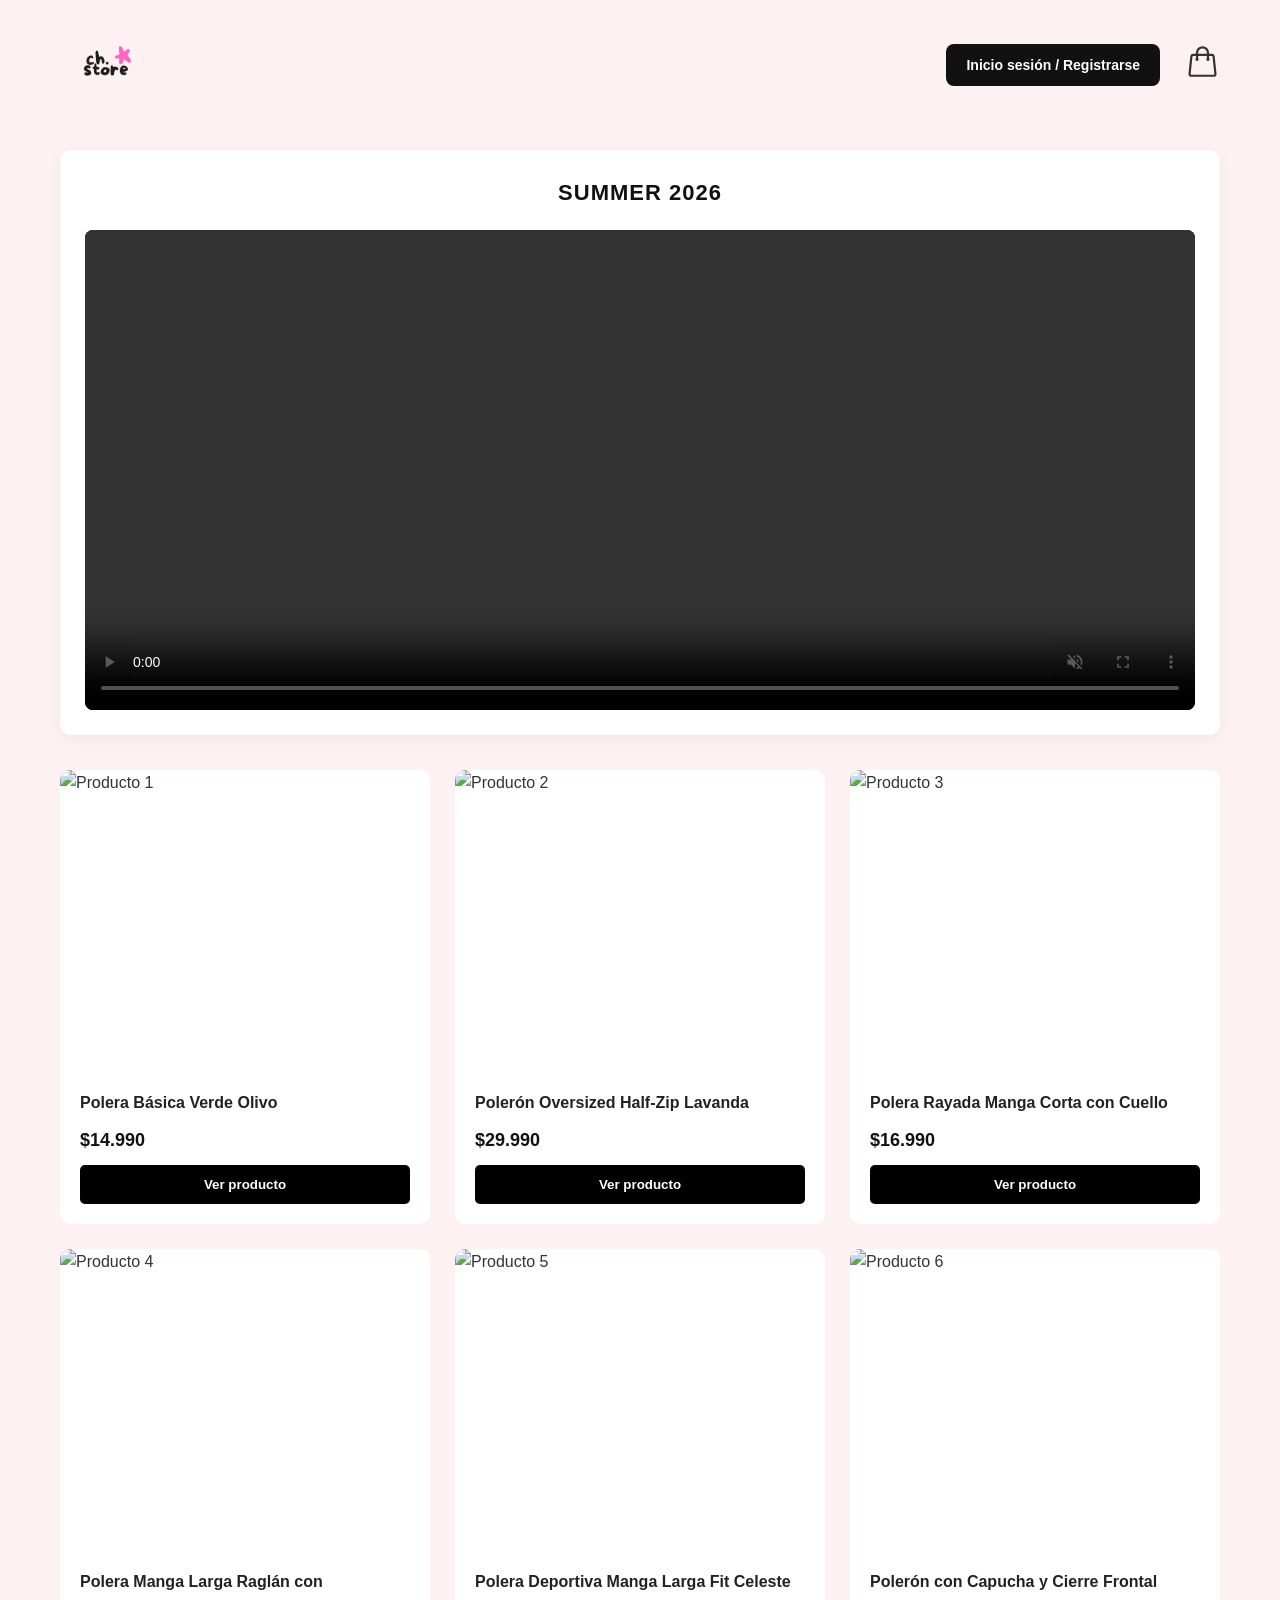
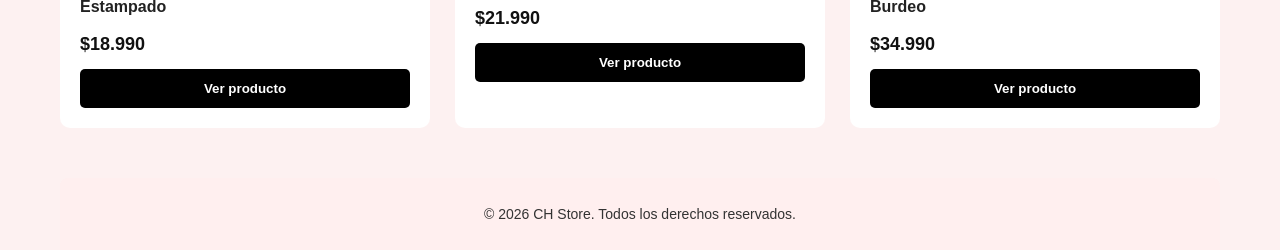
==== commit 88040ce6: "se agrego video en la pagina de inicio" ====
--- a/index.html
+++ b/index.html
@@ -24,6 +24,15 @@
     </header>
 
     <main>
+        <section class="seccion-video">
+            <h2>Summer 2026</h2>
+            <div class="contenedor-video">
+                <video autoplay muted loop playsinline controls class="video-destacado">
+                    <source src="video/Summer 2026_ Everyday layers.mp4" type="video/mp4">
+                    Tu navegador no soporta la reproducción de video.
+                </video>
+            </div>
+        </section>
         <section class="containerItems">
 
             <article class="item">
--- a/styles.css
+++ b/styles.css
@@ -476,3 +476,39 @@
     display: none;
 }
 
+/* ==========================================
+   ESTILOS DE LA PLANTILLA DE VIDEO
+   ========================================== */
+.seccion-video {
+    background-color: #ffffff;
+    padding: 25px;
+    border-radius: 10px;
+    margin: 20px 0 35px 0;
+    box-shadow: 0 4px 15px rgba(0, 0, 0, 0.05);
+    text-align: center;
+}
+
+.seccion-video h2 {
+    font-size: 22px;
+    font-weight: 800;
+    color: #111111;
+    margin-bottom: 20px;
+    text-transform: uppercase;
+    letter-spacing: 1px;
+}
+
+.contenedor-video {
+    width: 100%;
+    max-height: 480px;
+    overflow: hidden;
+    border-radius: 8px;
+    background-color: #000000;
+}
+
+.video-destacado {
+    width: 100%;
+    height: 100%;
+    max-height: 480px;
+    object-fit: cover;
+    display: block;
+}
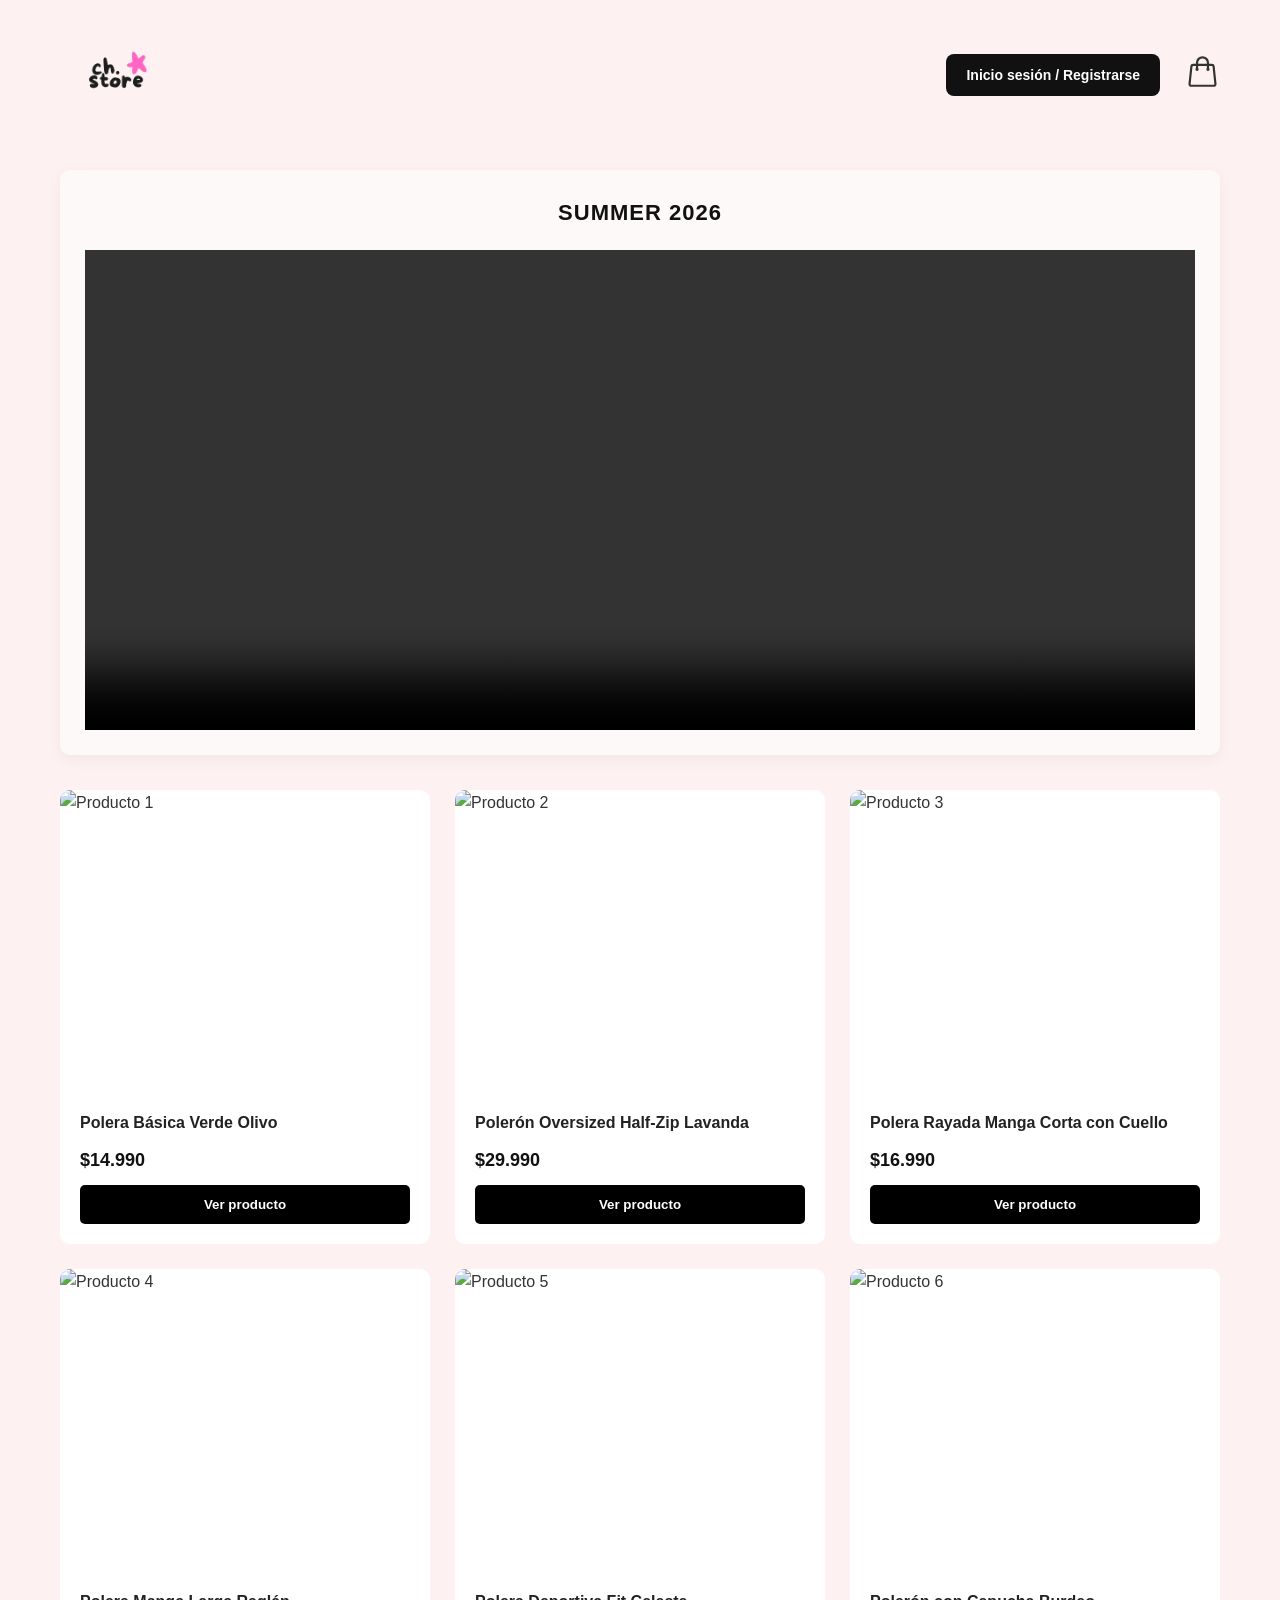
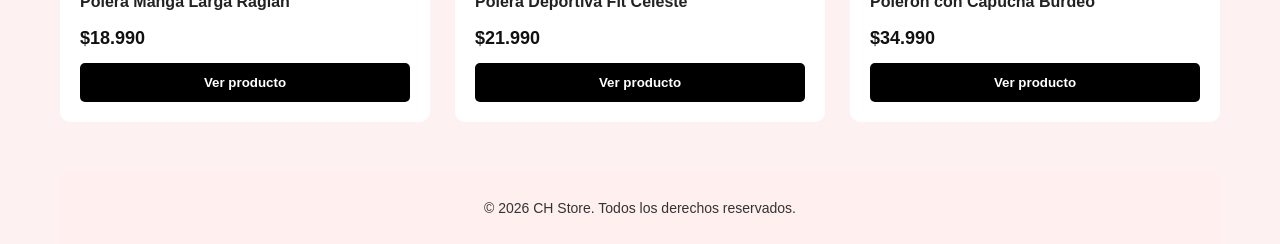
==== commit 6e1e5444: "termino de pagina" ====
--- a/index.html
+++ b/index.html
@@ -73,7 +73,7 @@
                     <img src="https://www.tricot.cl/on/demandware.static/-/Sites-master-catalog-tricot/default/dw49025280/images/large/MD540090.jpg" alt="Producto 4" />
                 </figure>
                 <div class="infoProduct">
-                    <h2>Polera Manga Larga Raglán con Estampado</h2>
+                    <h2>Polera Manga Larga Raglán</h2>
                     <p class="price">$18.990</p>
                     <button onclick="window.location.href='producto.html'">Ver producto</button>
                 </div>
@@ -84,7 +84,7 @@
                     <img src="https://n.nordstrommedia.com/it/689ea261-3a51-41e1-81b9-c6ac6f38a009.jpeg?h=368&w=240&dpr=2" alt="Producto 5" />
                 </figure>
                 <div class="infoProduct">
-                    <h2>Polera Deportiva Manga Larga Fit Celeste</h2>
+                    <h2>Polera Deportiva Fit Celeste</h2>
                     <p class="price">$21.990</p>
                     <button onclick="window.location.href='producto.html'">Ver producto</button>
                 </div>
@@ -95,7 +95,7 @@
                     <img src="https://nikeclprod.vtexassets.com/arquivos/ids/1623997-800-800?v=639072060466730000&width=800&height=800&aspect=true" alt="Producto 6" />
                 </figure>
                 <div class="infoProduct">
-                    <h2>Polerón con Capucha y Cierre Frontal Burdeo</h2>
+                    <h2>Polerón con Capucha  Burdeo</h2>
                     <p class="price">$34.990</p>
                     <button onclick="window.location.href='producto.html'">Ver producto</button>
                 </div>
--- a/styles.css
+++ b/styles.css
@@ -37,7 +37,7 @@
 }
 
 .logo-principal {
-    height: 90px;
+    height: 110px;
     width: auto;
     object-fit: contain;
 }
@@ -476,11 +476,11 @@
     display: none;
 }
 
-/* ==========================================
-   ESTILOS DE LA PLANTILLA DE VIDEO
-   ========================================== */
+
+
+
 .seccion-video {
-    background-color: #ffffff;
+    background-color: #fdf9f9;
     padding: 25px;
     border-radius: 10px;
     margin: 20px 0 35px 0;
@@ -500,9 +500,9 @@
 .contenedor-video {
     width: 100%;
     max-height: 480px;
-    overflow: hidden;
+    overflow: none;
     border-radius: 8px;
-    background-color: #000000;
+    background-color: #fdf1f1;
 }
 
 .video-destacado {
